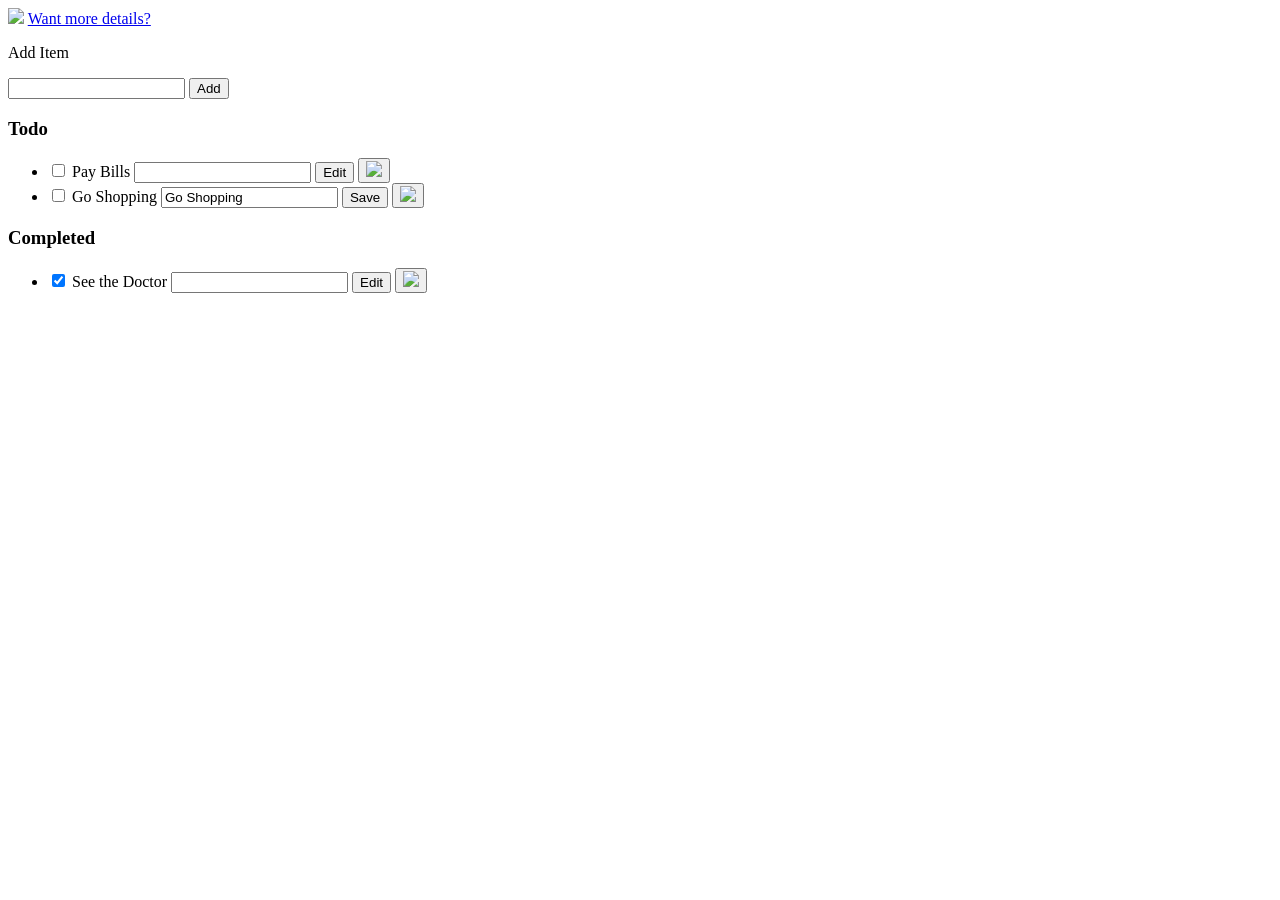
==== index.html @ 2a0d1ab0 "fix: add lowerCase to rule 1.2 html-and-css.md" ====
<!DOCTYPE html>
<html>
  <head>
    <title>Todo App</title>
    <link href='https://fonts.googleapis.com/css?family=Lato:300,400,700' rel='stylesheet' type='text/css'>
    <link rel="stylesheet" href="style.css" type="text/css" media="screen" charset="utf-8">
  </head>
  <body>
    <div class="aaa">
      <img src="./eisenhower-matrix.jpg">
      <a class='more_inf' href="https://goal-life.com/page/method/matrix-eisenhower">Want more details&quest;</a>
    </div>
    <div class="centered-main-page-element">
      <p id='topSectionForAddingElementToList'>
        <label for="new-task">Add Item</label>
        <div class="task-row-wrapper">
          <input id='new-task'class="task" type="text">
            <button>Add</button>
        </div>
      </p>
      <h3>Todo</h3>
      <ul id='incompleteTasks'>
        <li>
          <input type='checkbox'>
          <label class="task">Pay Bills</label>
          <input type="text">
          <button class="edit">Edit</button>
          <button class="delete"><img src="./remove.svg"></button>
        </li>
        <li class="editMode">
          <input type="checkbox">
          <label class="task">Go Shopping</label>
          <input type="text" value="Go Shopping" class="task">
          <button class='edit'>Save</button>
          <button class="delete"><img src="./remove.svg"></button>
        </li>
      </ul>
      <h3>Completed</h3>
      <ul id="completed-tasks">
        <li>
          <input type="checkbox" checked>
          <label class="task">See the Doctor</label>
          <input type="text" class="task">
          <button class="edit">Edit</button>
          <button class="delete"><img src="./remove.svg"></button>
        </li>
      </ul>
    </div>
    <script type="text/javascript" SRC="app.js"></script>
  </body>
</html>
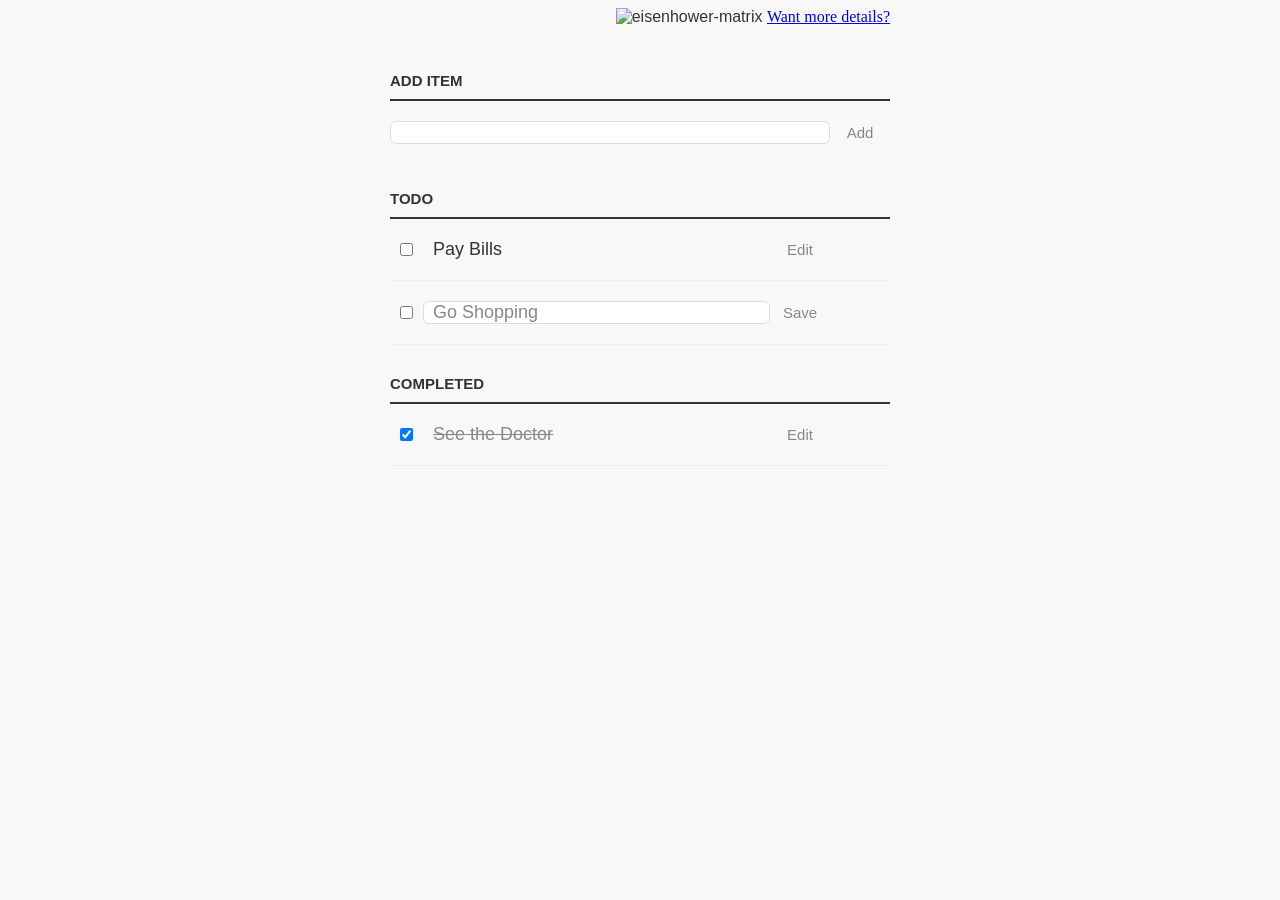
==== commit ad7fd520: "fix: add alt for media to rule 1.2 html-and-css-extended.md" ====
--- a/index.html
+++ b/index.html
@@ -2,37 +2,37 @@
 <html>
   <head>
     <title>Todo App</title>
-    <link href='https://fonts.googleapis.com/css?family=Lato:300,400,700' rel='stylesheet' type='text/css'>
-    <link rel="stylesheet" href="style.css" type="text/css" media="screen" charset="utf-8">
+    <link href="https://fonts.googleapis.com/css?family=Lato:300,400,700" rel="stylesheet">
+    <link rel="stylesheet" href="style.css" media="screen" charset="utf-8">
   </head>
   <body>
     <div class="aaa">
-      <img src="./eisenhower-matrix.jpg">
-      <a class='more_inf' href="https://goal-life.com/page/method/matrix-eisenhower">Want more details&quest;</a>
+      <img src="./eisenhower-matrix.jpg" alt="eisenhower-matrix">
+      <a class="more_inf" href="https://goal-life.com/page/method/matrix-eisenhower">Want more details?</a>
     </div>
     <div class="centered-main-page-element">
-      <p id='topSectionForAddingElementToList'>
+      <p id="topSectionForAddingElementToList">
         <label for="new-task">Add Item</label>
         <div class="task-row-wrapper">
-          <input id='new-task'class="task" type="text">
+          <input id="new-task"class="task" type="text">
             <button>Add</button>
         </div>
       </p>
       <h3>Todo</h3>
-      <ul id='incompleteTasks'>
+      <ul id="incompleteTasks">
         <li>
-          <input type='checkbox'>
+          <input type="checkbox">
           <label class="task">Pay Bills</label>
           <input type="text">
           <button class="edit">Edit</button>
-          <button class="delete"><img src="./remove.svg"></button>
+          <button class="delete"><img src="./remove.svg" alt=""></button>
         </li>
         <li class="editMode">
           <input type="checkbox">
           <label class="task">Go Shopping</label>
           <input type="text" value="Go Shopping" class="task">
-          <button class='edit'>Save</button>
-          <button class="delete"><img src="./remove.svg"></button>
+          <button class="edit">Save</button>
+          <button class="delete"><img src="./remove.svg" alt=""></button>
         </li>
       </ul>
       <h3>Completed</h3>
@@ -42,10 +42,10 @@
           <label class="task">See the Doctor</label>
           <input type="text" class="task">
           <button class="edit">Edit</button>
-          <button class="delete"><img src="./remove.svg"></button>
+          <button class="delete"><img src="./remove.svg" alt=""></button>
         </li>
       </ul>
     </div>
-    <script type="text/javascript" SRC="app.js"></script>
+    <script src="app.js"></script>
   </body>
 </html>
--- a/style.css
+++ b/style.css
@@ -0,0 +1,176 @@
+/* Basic Style */
+body {
+  background-color: #f8f8f8;
+  color: #333;
+  font-family: Lato, sans-serif;
+}
+
+.aaa {
+  width: 500px;
+  margin: 0 auto;
+  display: block;
+  text-align: right;
+}
+
+.aaa img {
+  width: 100%;
+}
+
+.aaa .more_inf {
+  font-family: fantasy, cursive;
+}
+
+@media (max-width: 768px) {
+.aaa { text-align: center;
+}
+}
+
+.centered-main-page-element {
+  display: block;
+  width: 500px;
+  margin: 0 auto 0;
+}
+
+.task {
+  width: 56%;
+  display: inline-block;
+  flex-grow: 1
+}
+
+.task-row-wrapper {
+  display: flex;
+}
+
+ul {
+  margin:0;
+  padding: 0px;
+}
+
+li, h3 {
+  list-style: none;
+}
+
+input,button{
+  outline: none;
+}
+
+button {
+  background: none;
+  border: 0px;
+  color: #888;
+  font-size: 15px;
+  width: 60px;
+  font-family: Lato, sans-serif;
+  cursor: pointer;
+}
+
+button:hover {
+  color: #3a3A3a;
+}
+
+/* Heading */
+h3,
+label[for="new-task"] {
+  color: #333;
+  font-weight: 700;
+  font-size: 15px;
+  border-bottom: 2px solid #333;
+  padding: 30px 0 10px;
+  margin: 0;
+  text-transform: uppercase;
+}
+
+input[type="text"] {
+  margin: 0;
+  font-size: 18px;
+  line-height: 18px;
+  height: 21px;
+  padding: 0 9px;
+  border: 1px solid #dDd;
+  background: #FFF;
+  border-radius: 6px;
+  font-family: Lato, sans-serif;
+  color: #888;
+}
+
+input[type="text"]:focus {
+  color: #333;
+}
+
+/* New Task */
+label[for="new-task"] {
+  display: block;
+  margin: 0 0 20px;
+}
+
+input#new-task {
+  width: 318px;
+}
+
+p > button:hover {
+  color: #0FC57C;
+}
+
+
+/* Task list */
+li {
+  overflow: hidden;
+  padding: 20px 0;
+  border-bottom: 1px solid #eee;
+  display: flex;
+  justify-content: space-between;
+  align-items: center;
+}
+
+li > * {
+  vertical-align: middle;
+}
+
+li > input[type="checkbox"] {
+  margin: 0 10px;
+}
+
+li > label {
+  padding-left: 10px;
+  box-sizing: border-box;
+  font-size: 18px;
+  width: 226px;
+}
+
+li >    input[type="text"] {
+  width: 226px
+}
+
+li > button.delete:hover {
+  color: #CF2323;
+}
+
+button.delete img {
+  height: 2em;
+  transform: rotateZ(45deg);
+  transition: transform 200ms ease-in;
+}
+
+button.delete img:hover {
+  transform: rotateZ(0);
+}
+
+/* Completed */
+ul#completed-tasks label {
+  text-decoration: line-through;
+  color: #888;
+}
+
+/* Edit Task */
+ul li input[type=text] {
+  display: none
+}
+
+ul li.editMode input[type=text] {
+  display: inline-block;
+  width: 224px
+}
+
+ul li.editMode label {
+  display: none;
+}
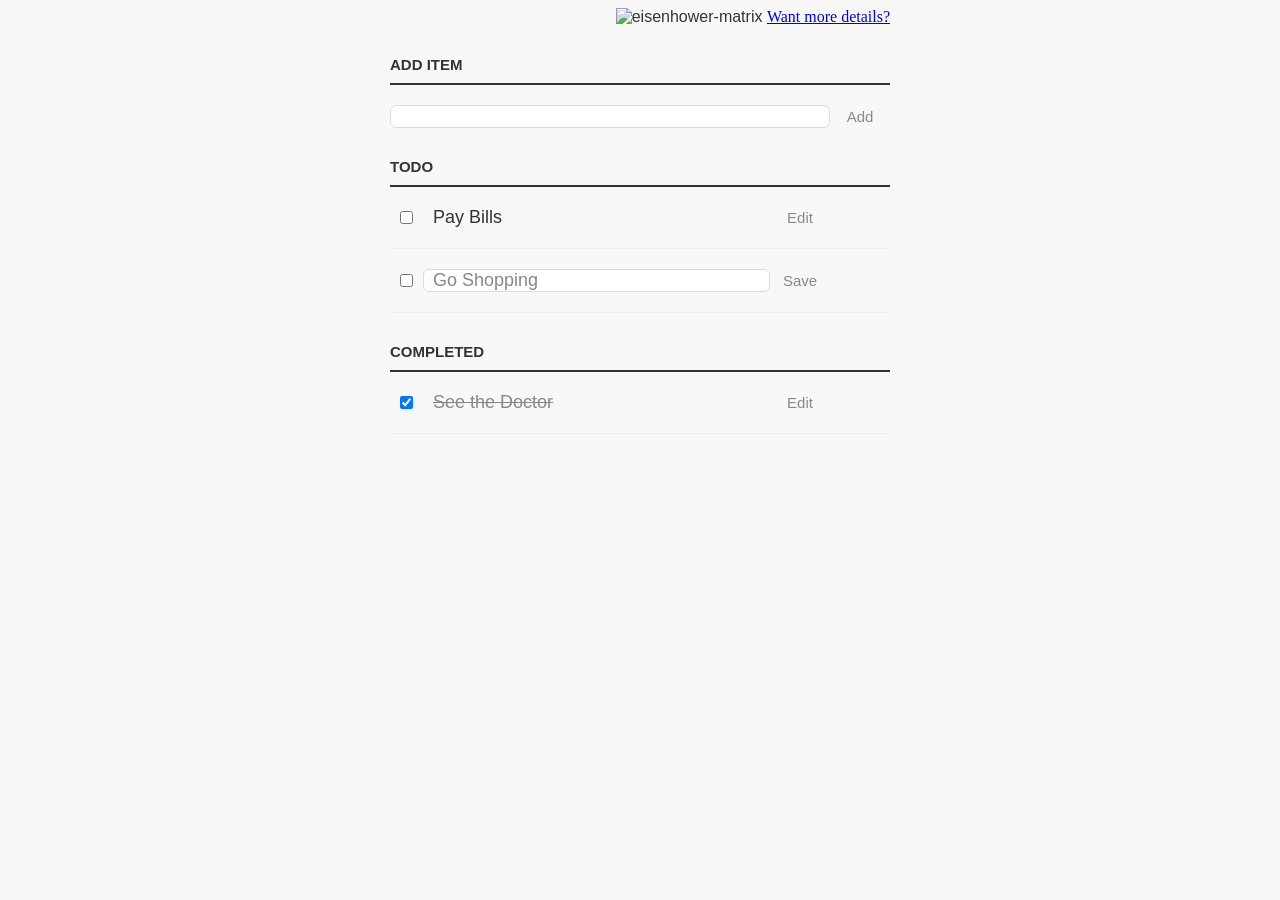
==== commit d9f294e1: "fix: add semantic tag to rule 1.1 html-and-css-extended.md" ====
--- a/index.html
+++ b/index.html
@@ -6,46 +6,50 @@
     <link rel="stylesheet" href="style.css" media="screen" charset="utf-8">
   </head>
   <body>
-    <div class="aaa">
+    <header class="aaa">
       <img src="./eisenhower-matrix.jpg" alt="eisenhower-matrix">
       <a class="more_inf" href="https://goal-life.com/page/method/matrix-eisenhower">Want more details?</a>
-    </div>
-    <div class="centered-main-page-element">
-      <p id="topSectionForAddingElementToList">
+    </header>
+    <main class="centered-main-page-element">
+      <section id="topSectionForAddingElementToList">
         <label for="new-task">Add Item</label>
         <div class="task-row-wrapper">
           <input id="new-task"class="task" type="text">
             <button>Add</button>
         </div>
-      </p>
-      <h3>Todo</h3>
-      <ul id="incompleteTasks">
-        <li>
-          <input type="checkbox">
-          <label class="task">Pay Bills</label>
-          <input type="text">
-          <button class="edit">Edit</button>
-          <button class="delete"><img src="./remove.svg" alt=""></button>
-        </li>
-        <li class="editMode">
-          <input type="checkbox">
-          <label class="task">Go Shopping</label>
-          <input type="text" value="Go Shopping" class="task">
-          <button class="edit">Save</button>
-          <button class="delete"><img src="./remove.svg" alt=""></button>
-        </li>
-      </ul>
-      <h3>Completed</h3>
-      <ul id="completed-tasks">
-        <li>
-          <input type="checkbox" checked>
-          <label class="task">See the Doctor</label>
-          <input type="text" class="task">
-          <button class="edit">Edit</button>
-          <button class="delete"><img src="./remove.svg" alt=""></button>
-        </li>
-      </ul>
-    </div>
+      </section>
+      <section>
+        <h3>Todo</h3>
+        <ul id="incompleteTasks">
+          <li>
+            <input type="checkbox">
+            <label class="task">Pay Bills</label>
+            <input type="text">
+            <button class="edit">Edit</button>
+            <button class="delete"><img src="./remove.svg" alt=""></button>
+          </li>
+          <li class="editMode">
+            <input type="checkbox">
+            <label class="task">Go Shopping</label>
+            <input type="text" value="Go Shopping" class="task">
+            <button class="edit">Save</button>
+            <button class="delete"><img src="./remove.svg" alt=""></button>
+          </li>
+        </ul>
+      </section>
+      <section>
+        <h3>Completed</h3>
+        <ul id="completed-tasks">
+          <li>
+            <input type="checkbox" checked>
+            <label class="task">See the Doctor</label>
+            <input type="text" class="task">
+            <button class="edit">Edit</button>
+            <button class="delete"><img src="./remove.svg" alt=""></button>
+          </li>
+        </ul>
+      </section>       
+    </main>
     <script src="app.js"></script>
   </body>
 </html>
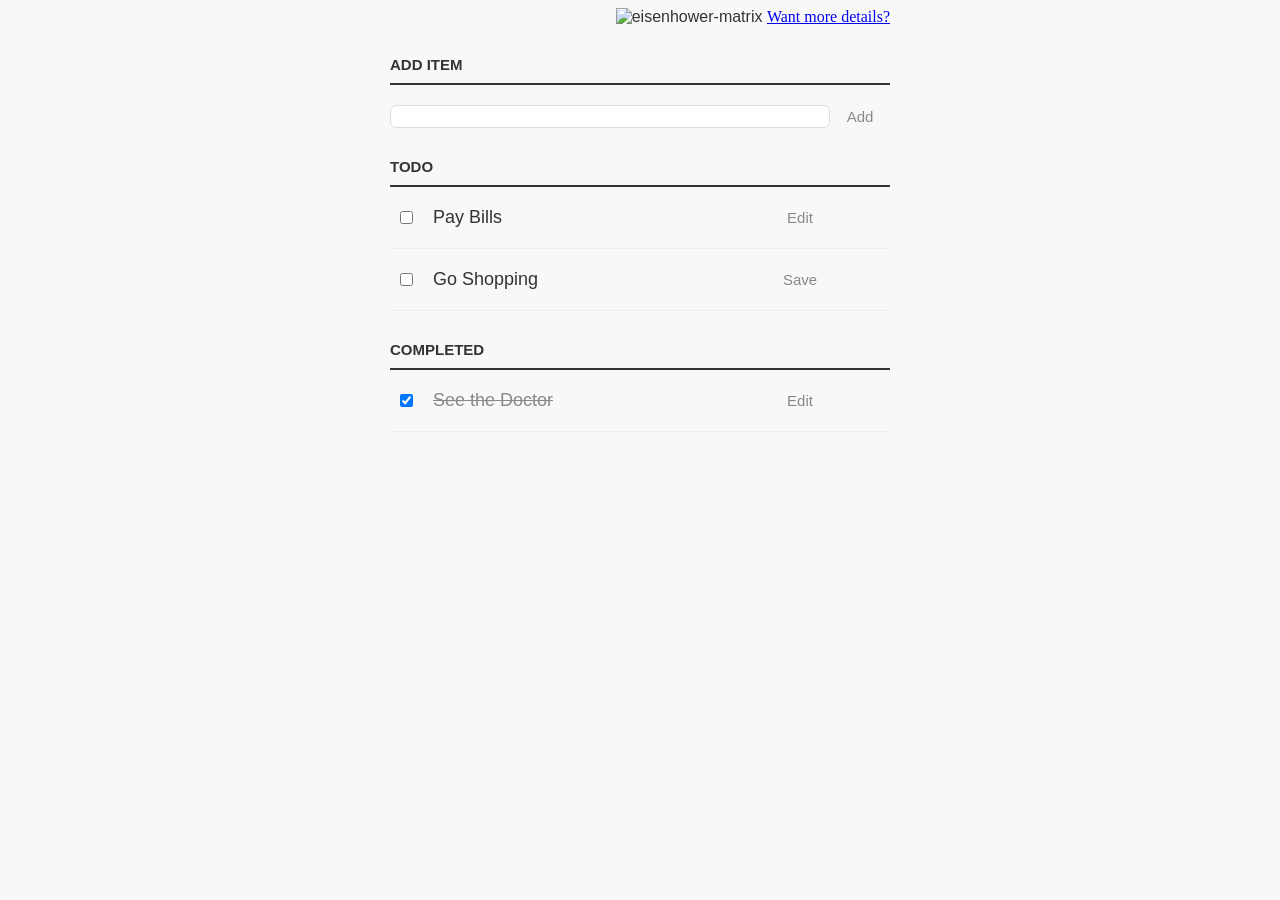
==== commit a4004b93: "fix: selector name to rule 3.1, 3.2 html-and-css.md" ====
--- a/index.html
+++ b/index.html
@@ -5,22 +5,22 @@
     <link href="https://fonts.googleapis.com/css?family=Lato:300,400,700" rel="stylesheet">
     <link rel="stylesheet" href="style.css" media="screen" charset="utf-8">
   </head>
-  <body>
-    <header class="aaa">
+  <body class="page">
+    <header class="header">
       <img src="./eisenhower-matrix.jpg" alt="eisenhower-matrix">
-      <a class="more_inf" href="https://goal-life.com/page/method/matrix-eisenhower">Want more details?</a>
+      <a class="link-about" href="https://goal-life.com/page/method/matrix-eisenhower">Want more details?</a>
     </header>
-    <main class="centered-main-page-element">
-      <section id="topSectionForAddingElementToList">
+    <main class="wrapper">
+      <section>
         <label for="new-task">Add Item</label>
         <div class="task-row-wrapper">
           <input id="new-task"class="task" type="text">
-            <button>Add</button>
+          <button>Add</button>
         </div>
       </section>
       <section>
         <h3>Todo</h3>
-        <ul id="incompleteTasks">
+        <ul id="incomplete-tasks"> 
           <li>
             <input type="checkbox">
             <label class="task">Pay Bills</label>
@@ -28,7 +28,7 @@
             <button class="edit">Edit</button>
             <button class="delete"><img src="./remove.svg" alt=""></button>
           </li>
-          <li class="editMode">
+          <li class="edit-mode">
             <input type="checkbox">
             <label class="task">Go Shopping</label>
             <input type="text" value="Go Shopping" class="task">
--- a/style.css
+++ b/style.css
@@ -1,31 +1,31 @@
 /* Basic Style */
-body {
+.page {
   background-color: #f8f8f8;
   color: #333;
   font-family: Lato, sans-serif;
 }
 
-.aaa {
+.header {
   width: 500px;
   margin: 0 auto;
   display: block;
   text-align: right;
 }
 
-.aaa img {
+.header img {
   width: 100%;
 }
 
-.aaa .more_inf {
+.header .link-about {
   font-family: fantasy, cursive;
 }
 
 @media (max-width: 768px) {
-.aaa { text-align: center;
+.header { text-align: center;
 }
 }
 
-.centered-main-page-element {
+.wrapper {
   display: block;
   width: 500px;
   margin: 0 auto 0;
@@ -173,4 +173,5 @@
 
 ul li.editMode label {
   display: none;
-}+}
+
